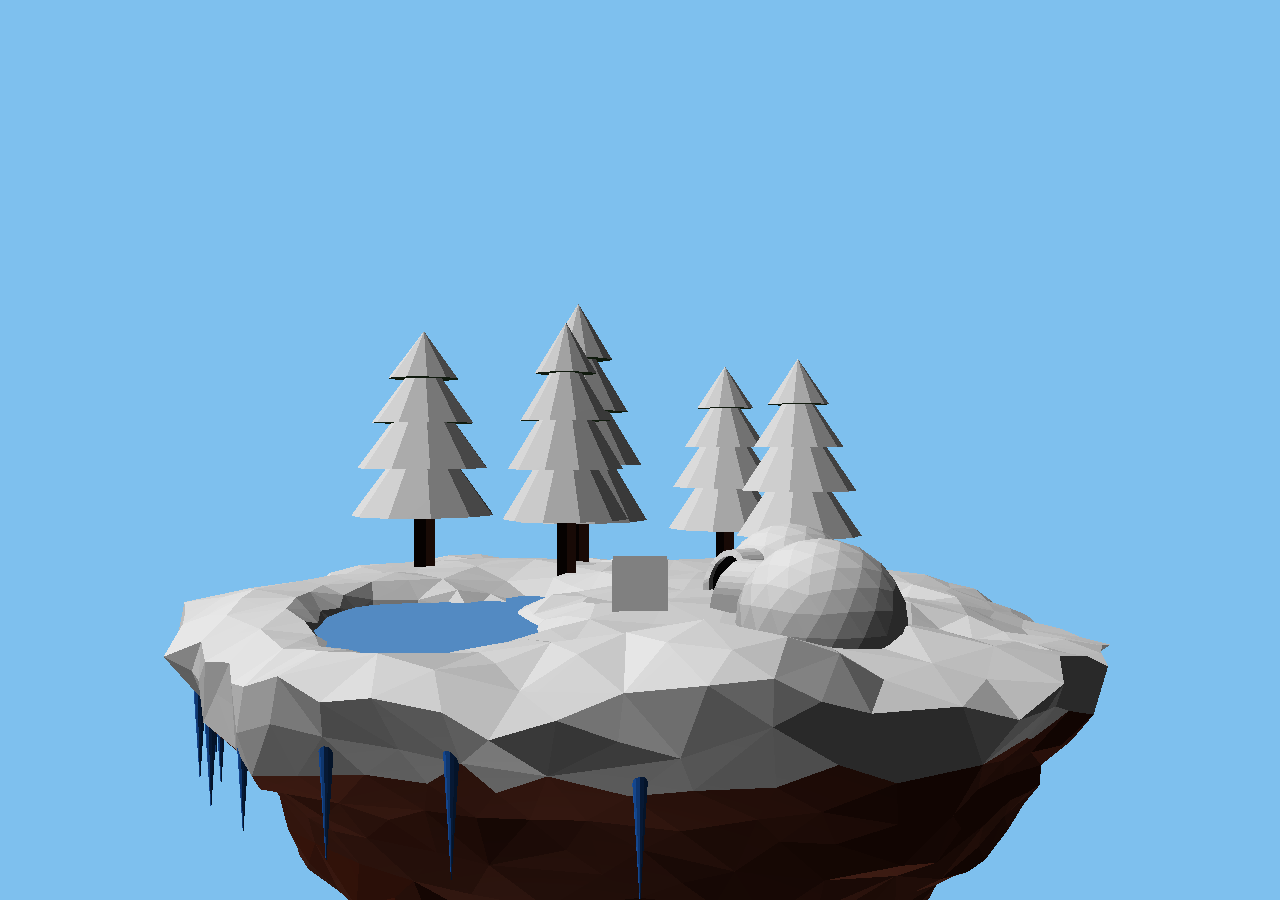
==== index.html @ ad668b82 "first commit" ====
<html>
	<head>
		<title>My first three.js app</title>
		<style>
			body { margin: 0; }
			canvas { width: 100%; height: 100% }
		</style>
	</head>
	<body>
		<script src="js/three.min.js"></script>
    <script src="js/GLTFLoader.js"></script>
    <script src="js/OBJLoader.js"></script>
    <script src="js/OrbitControls.js"></script>
		<script>

      //Setup Scene
			var scene = new THREE.Scene();
      scene.background = new THREE.Color( 0x7EC0EE);

      //Starter Camera
      var camera = new THREE.PerspectiveCamera( 45, window.innerWidth / window.innerHeight, 1, 10000 );

      //Orbit Controls
      var controls = new THREE.OrbitControls( camera );

      //controls.update() must be called after any manual changes to the camera's transform
      camera.position.set( 0, 0, 5);
      controls.update();

			var renderer = new THREE.WebGLRenderer();
			renderer.setSize( window.innerWidth, window.innerHeight );
			document.body.appendChild( renderer.domElement );



			var geometry = new THREE.BoxGeometry( .2, .2, .2 );
			var material = new THREE.MeshBasicMaterial( { color: 0x808080 } );
			var cube = new THREE.Mesh( geometry, material );
			scene.add( cube );
      cube.position.set(0,-.5,1);

      //Lighting
      var light = new THREE.DirectionalLight( 0x404040 ); // soft white light
      light.intensity = 4.5;
      light.position.set(-20,30,10)
      scene.add( light );

      var light2 = new THREE.SpotLight( 0x404040 ); // soft white light
      light2.intensity = 3;
      light2.position.set(-3,-30,-10)
      scene.add( light2 );

      var light3 = new THREE.AmbientLight( 0x404040 ); // soft white light
      light3.intensity = 1;
      scene.add( light3 );


      // Load Snow Island
      var loader = new THREE.GLTFLoader();
      loader.load(
      	// resource URL
      	'assets/island-gltf/WinterIslandv2.glb',
      	// called when the resource is loaded
      	function ( gltf ) {

          gltf.scene.scale.set(0.3,0.3,0.3);
          gltf.scene.position.set(0,-2,0);
      		scene.add( gltf.scene );
      	},
      	// called while loading is progressing
      	function ( xhr ) {

      		console.log( ( xhr.loaded / xhr.total * 100 ) + '% loaded' );

      	},
      	// called when loading has errors
      	function ( error ) {
      		console.log( 'An error happened' );

      	}
      );

      var raycaster = new THREE.Raycaster();
      var mouse = new THREE.Vector2();

      function onMouseMove( event ) {

      	// calculate mouse position in normalized device coordinates
      	// (-1 to +1) for both components

      	mouse.x = ( event.clientX / window.innerWidth ) * 2 - 1;
      	mouse.y = - ( event.clientY / window.innerHeight ) * 2 + 1;

      }

			var animate = function () {
				requestAnimationFrame( animate );


      	// update the picking ray with the camera and mouse position
      	raycaster.setFromCamera( mouse, camera );

      	// calculate objects intersecting the picking ray
      	var intersects = raycaster.intersectObjects( scene.children );

        if(intersects.length>0){
          // intersects[0].object.material.color.set(0xff0000);
          intersects[0].object.scale.set(1.5,1.5,1.5);

        }else{
					//this wont work with multiple objects!
          cube.material.color.set(0x808080);
          cube.scale.set(1,1,1)
        }
        // cube.scale.set(1,1,1);




				// cube.rotation.x += 0.01;
				// cube.rotation.y += 0.01;
        controls.update();

				renderer.render( scene, camera );
			};
      window.addEventListener( 'mousemove', onMouseMove, false );

      window.requestAnimationFrame(animate);

			// animate();
		</script>
	</body>
</html>
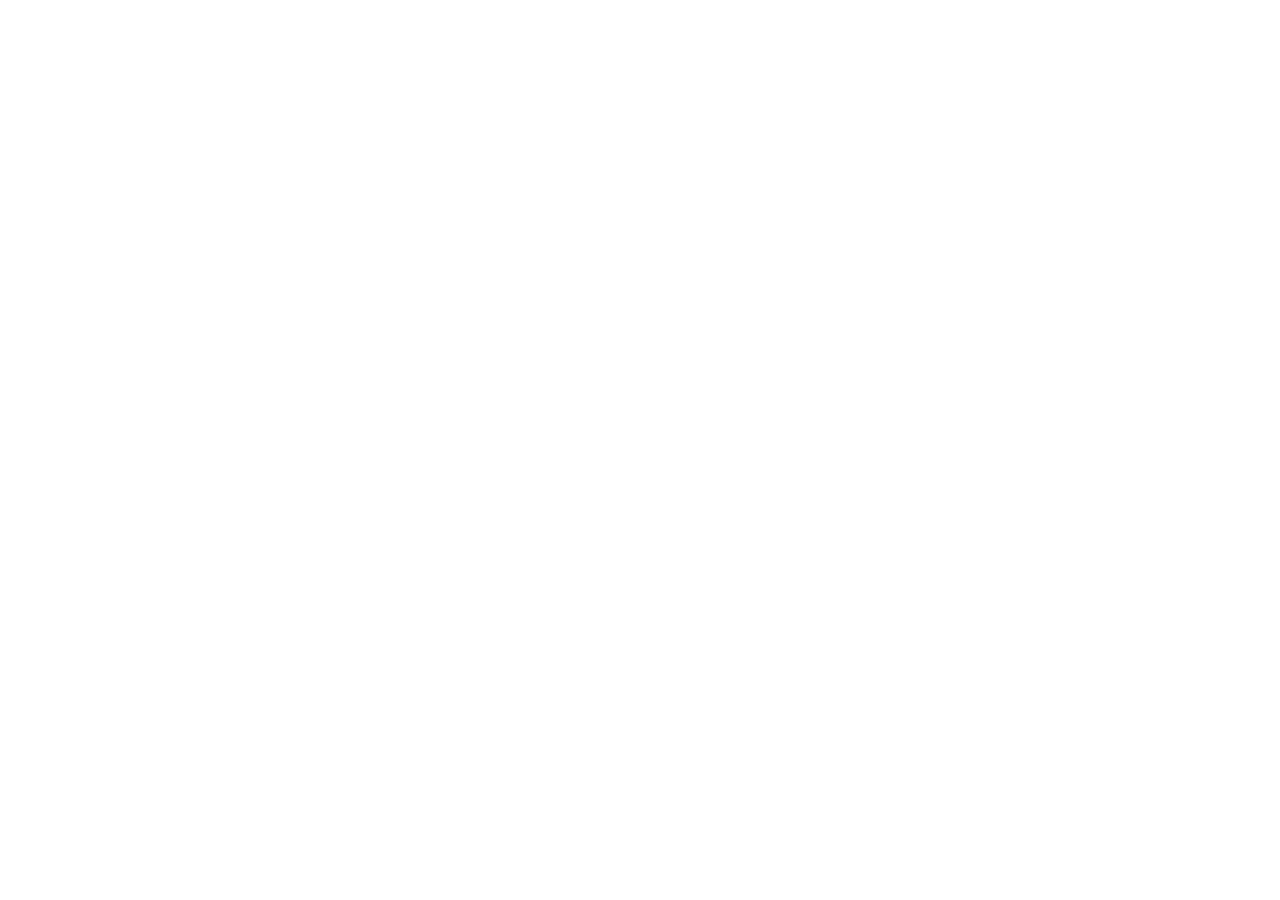
==== commit 57ebe0a3: "started primary" ====
--- a/index.html
+++ b/index.html
@@ -1,133 +1,169 @@
 <html>
 	<head>
-		<title>My first three.js app</title>
+		<title></title>
 		<style>
 			body { margin: 0; }
 			canvas { width: 100%; height: 100% }
 		</style>
 	</head>
 	<body>
-		<script src="js/three.min.js"></script>
-    <script src="js/GLTFLoader.js"></script>
-    <script src="js/OBJLoader.js"></script>
+    <script src="js/three.min.js"></script>
     <script src="js/OrbitControls.js"></script>
+		<script src="js/GLTFLoader.js"></script>
+    <script src="js/three.interaction.js"></script>
+		<script src="js/animations.js"></script>
+		<script src="js/Tween.js"></script>
 		<script>
-
-      //Setup Scene
+			//create scene
 			var scene = new THREE.Scene();
       scene.background = new THREE.Color( 0x7EC0EE);
-
-      //Starter Camera
-      var camera = new THREE.PerspectiveCamera( 45, window.innerWidth / window.innerHeight, 1, 10000 );
+			var camera = new THREE.PerspectiveCamera( 75, window.innerWidth/window.innerHeight, 0.1, 1000 );
+			var renderer = new THREE.WebGLRenderer();
+      const interaction = new THREE.Interaction(renderer, scene, camera);
+			renderer.setSize( window.innerWidth, window.innerHeight );
+			document.body.appendChild( renderer.domElement );
 
       //Orbit Controls
       var controls = new THREE.OrbitControls( camera );
-
-      //controls.update() must be called after any manual changes to the camera's transform
       camera.position.set( 0, 0, 5);
       controls.update();
 
-			var renderer = new THREE.WebGLRenderer();
-			renderer.setSize( window.innerWidth, window.innerHeight );
-			document.body.appendChild( renderer.domElement );
+			//create 2 cubes
+			var geometry = new THREE.BoxGeometry( 1,1,1);
+			var material = new THREE.MeshBasicMaterial( { color: 0x00ff00 } );
+      var material2 = new THREE.MeshBasicMaterial( { color: 0xffffff } );
+			var cube = new THREE.Mesh( geometry, material );
+      var cube2 = new THREE.Mesh(geometry,material2);
+			scene.add( cube );
+      scene.add(cube2);
+      cube.position.set(-.7,-.6,.7);
+			cube.scale.set( .15, .15, .15 );
+      cube2.position.set(.6,-.3,1.3);
+			cube2.scale.set( .15, .15, .15 );
+
+			//Lighting
+			var light = new THREE.DirectionalLight( 0x404040 ); // soft white light
+			light.intensity = 4.5;
+			light.position.set(-20,30,10)
+			scene.add( light );
+
+			var light2 = new THREE.SpotLight( 0x404040 ); // soft white light
+			light2.intensity = 3;
+			light2.position.set(-3,-30,-10)
+			scene.add( light2 );
+
+			var light3 = new THREE.AmbientLight( 0x404040 ); // soft white light
+			light3.intensity = 1;
+			scene.add( light3 );
+
+
+			// Load Snow Island
+			var loader = new THREE.GLTFLoader();
+			loader.load(
+				// resource URL
+				'assets/island-gltf/WinterIslandv2.glb',
+				// called when the resource is loaded
+				function ( gltf ) {
+
+					gltf.scene.scale.set(0.3,0.3,0.3);
+					gltf.scene.position.set(0,-2,0);
+					gltf.scene.name = "island";
+					scene.add( gltf.scene );
+				},
+				// called while loading is progressing
+				function ( xhr ) {
+
+					console.log( ( xhr.loaded / xhr.total * 100 ) + '% loaded' );
+
+				},
+				// called when loading has errors
+				function ( error ) {
+					console.log( 'An error happened' );
+
+				}
+			);
+
+			// loader.load(
+			// 	// resource URL
+			// 	'assets/sled/sled.gltf',
+			// 	// called when the resource is loaded
+			// 	function ( gltf ) {
+			//
+			// 		gltf.scene.scale.set(0.005,0.005,0.005);
+			// 		gltf.scene.position.set(0,-.555,1.1);
+			// 		gltf.scene.name = "island";
+			// 		scene.add( gltf.scene );
+			// 	},
+			// 	// called while loading is progressing
+			// 	function ( xhr ) {
+			//
+			// 		console.log( ( xhr.loaded / xhr.total * 100 ) + '% loaded' );
+			//
+			// 	},
+			// 	// called when loading has errors
+			// 	function ( error ) {
+			// 		console.log( 'An error happened' );
+			//
+			// 	}
+			// );
 
 
 
-			var geometry = new THREE.BoxGeometry( .2, .2, .2 );
-			var material = new THREE.MeshBasicMaterial( { color: 0x808080 } );
-			var cube = new THREE.Mesh( geometry, material );
-			scene.add( cube );
-      cube.position.set(0,-.5,1);
-
-      //Lighting
-      var light = new THREE.DirectionalLight( 0x404040 ); // soft white light
-      light.intensity = 4.5;
-      light.position.set(-20,30,10)
-      scene.add( light );
-
-      var light2 = new THREE.SpotLight( 0x404040 ); // soft white light
-      light2.intensity = 3;
-      light2.position.set(-3,-30,-10)
-      scene.add( light2 );
-
-      var light3 = new THREE.AmbientLight( 0x404040 ); // soft white light
-      light3.intensity = 1;
-      scene.add( light3 );
-
-
-      // Load Snow Island
-      var loader = new THREE.GLTFLoader();
-      loader.load(
-      	// resource URL
-      	'assets/island-gltf/WinterIslandv2.glb',
-      	// called when the resource is loaded
-      	function ( gltf ) {
-
-          gltf.scene.scale.set(0.3,0.3,0.3);
-          gltf.scene.position.set(0,-2,0);
-      		scene.add( gltf.scene );
-      	},
-      	// called while loading is progressing
-      	function ( xhr ) {
-
-      		console.log( ( xhr.loaded / xhr.total * 100 ) + '% loaded' );
-
-      	},
-      	// called when loading has errors
-      	function ( error ) {
-      		console.log( 'An error happened' );
-
-      	}
-      );
-
-      var raycaster = new THREE.Raycaster();
-      var mouse = new THREE.Vector2();
-
-      function onMouseMove( event ) {
-
-      	// calculate mouse position in normalized device coordinates
-      	// (-1 to +1) for both components
-
-      	mouse.x = ( event.clientX / window.innerWidth ) * 2 - 1;
-      	mouse.y = - ( event.clientY / window.innerHeight ) * 2 + 1;
-
-      }
-
+			console.log(scene);
 			var animate = function () {
 				requestAnimationFrame( animate );
+				//traverse the scene to access each object
+				scene.traverse( function( node ) {
+					//if node is the island or child of the island, ignore!
 
+					if ( node instanceof THREE.Mesh && node.parent !== scene.getObjectByName("island")) {
+						node.on('mouseover', function(ev) {
+							var x = node.scale.x;
+							var y = node.scale.y;
+							var z = node.scale.z;
+							// node.scale.set(1.2,1.2,1.2);
+							new TWEEN.Tween( node.scale ).to( {
+								x: node.scale.x * 1.5,
+								y: node.scale.y * 1.5,
+								z: node.scale.z * 1.5}, 200)
+							.easing( TWEEN.Easing.Cubic.Out).start();
+							// node.scale.set(x*1.5,y*1.5,z*1.5);
+							new TWEEN.Tween( node.scale ).to( {
+								x: node.scale.x * .75,
+								y: node.scale.y * .75,
+								z: node.scale.z * .75}, 1000 ).delay(200)
+							.easing( TWEEN.Easing.Elastic.Out).start();
+						});
 
-      	// update the picking ray with the camera and mouse position
-      	raycaster.setFromCamera( mouse, camera );
+						// node.on('touchmove', function(ev) {
+						// 	node.scale(1,1,1);
+						// });
+						node.on('touchstart', function(ev) {
+							node.scale(1,1,1);
+						});
+						node.on('click', function(ev) {
+							new TWEEN.Tween( camera.position ).to( {
+								x: node.position.x + 2*node.scale.x,
+								y: node.position.y+ 2*node.scale.y,
+								z: node.position.z + 2*node.scale.z}, 3000)
+								.easing( TWEEN.Easing.Cubic.Out).start();
 
-      	// calculate objects intersecting the picking ray
-      	var intersects = raycaster.intersectObjects( scene.children );
+								new TWEEN.Tween( controls.target).to( {
+									x: node.position.x,
+									y: node.position.y,
+									z: node.position.z}, 3000)
+									.easing( TWEEN.Easing.Cubic.Out).onUpdate(function(){controls.update()}).start();
+								});
+							}
+						});
+						render();
+					};
 
-        if(intersects.length>0){
-          // intersects[0].object.material.color.set(0xff0000);
-          intersects[0].object.scale.set(1.5,1.5,1.5);
-
-        }else{
-					//this wont work with multiple objects!
-          cube.material.color.set(0x808080);
-          cube.scale.set(1,1,1)
-        }
-        // cube.scale.set(1,1,1);
-
-
-
-
-				// cube.rotation.x += 0.01;
-				// cube.rotation.y += 0.01;
-        controls.update();
-
+			function render(){
+				TWEEN.update();
 				renderer.render( scene, camera );
-			};
-      window.addEventListener( 'mousemove', onMouseMove, false );
-
-      window.requestAnimationFrame(animate);
-
-			// animate();
+			}
+			animate();
 		</script>
 	</body>
 </html>
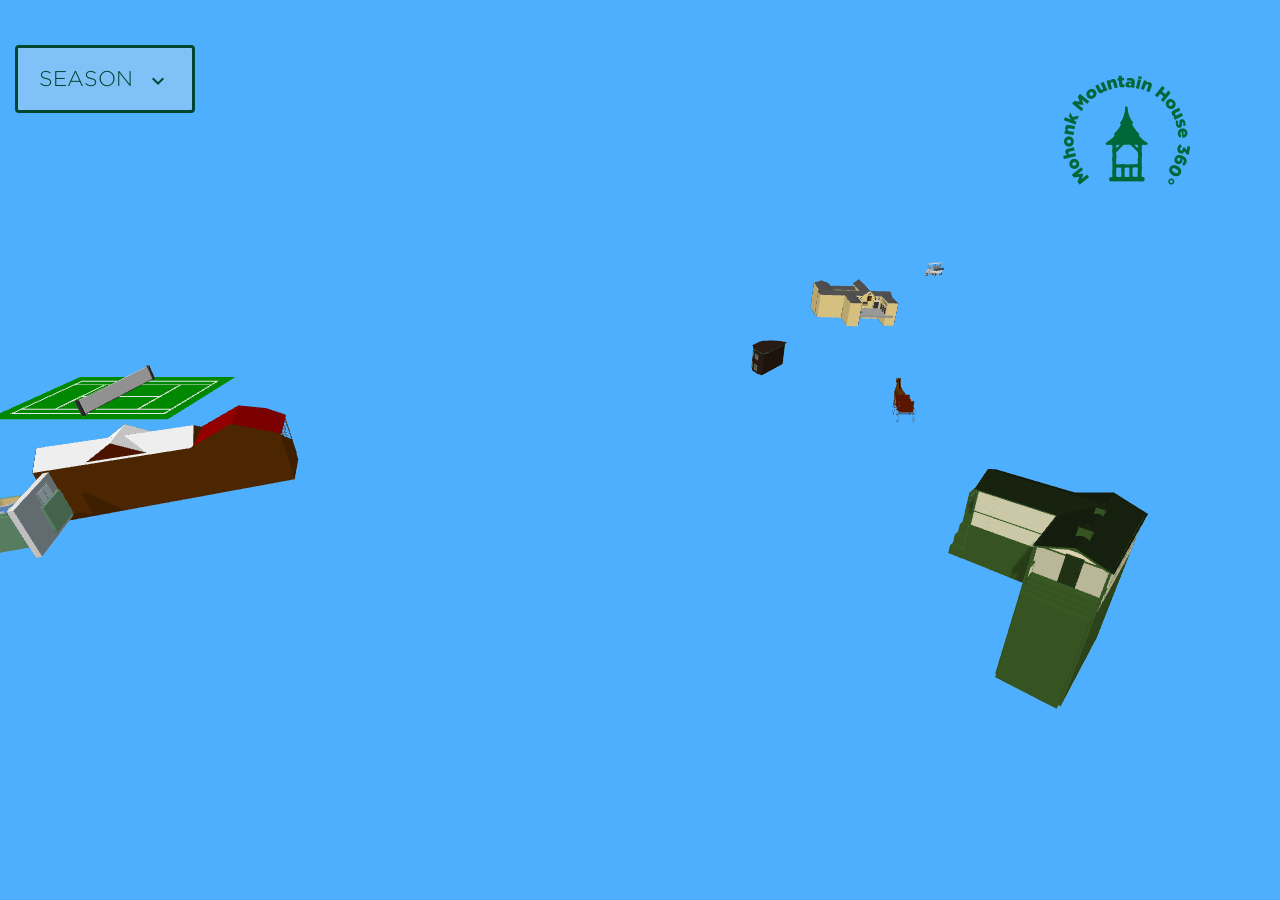
==== commit 46417150: "removed old outer directory" ====
--- a/index.html
+++ b/index.html
@@ -1,169 +1,229 @@
-<html>
-	<head>
-		<title></title>
-		<style>
-			body { margin: 0; }
-			canvas { width: 100%; height: 100% }
-		</style>
-	</head>
-	<body>
-    <script src="js/three.min.js"></script>
-    <script src="js/OrbitControls.js"></script>
-		<script src="js/GLTFLoader.js"></script>
-    <script src="js/three.interaction.js"></script>
-		<script src="js/animations.js"></script>
-		<script src="js/Tween.js"></script>
-		<script>
-			//create scene
-			var scene = new THREE.Scene();
-      scene.background = new THREE.Color( 0x7EC0EE);
-			var camera = new THREE.PerspectiveCamera( 75, window.innerWidth/window.innerHeight, 0.1, 1000 );
-			var renderer = new THREE.WebGLRenderer();
-      const interaction = new THREE.Interaction(renderer, scene, camera);
-			renderer.setSize( window.innerWidth, window.innerHeight );
-			document.body.appendChild( renderer.domElement );
-
-      //Orbit Controls
-      var controls = new THREE.OrbitControls( camera );
-      camera.position.set( 0, 0, 5);
-      controls.update();
-
-			//create 2 cubes
-			var geometry = new THREE.BoxGeometry( 1,1,1);
-			var material = new THREE.MeshBasicMaterial( { color: 0x00ff00 } );
-      var material2 = new THREE.MeshBasicMaterial( { color: 0xffffff } );
-			var cube = new THREE.Mesh( geometry, material );
-      var cube2 = new THREE.Mesh(geometry,material2);
-			scene.add( cube );
-      scene.add(cube2);
-      cube.position.set(-.7,-.6,.7);
-			cube.scale.set( .15, .15, .15 );
-      cube2.position.set(.6,-.3,1.3);
-			cube2.scale.set( .15, .15, .15 );
-
-			//Lighting
-			var light = new THREE.DirectionalLight( 0x404040 ); // soft white light
-			light.intensity = 4.5;
-			light.position.set(-20,30,10)
-			scene.add( light );
-
-			var light2 = new THREE.SpotLight( 0x404040 ); // soft white light
-			light2.intensity = 3;
-			light2.position.set(-3,-30,-10)
-			scene.add( light2 );
-
-			var light3 = new THREE.AmbientLight( 0x404040 ); // soft white light
-			light3.intensity = 1;
-			scene.add( light3 );
-
-
-			// Load Snow Island
-			var loader = new THREE.GLTFLoader();
-			loader.load(
-				// resource URL
-				'assets/island-gltf/WinterIslandv2.glb',
-				// called when the resource is loaded
-				function ( gltf ) {
-
-					gltf.scene.scale.set(0.3,0.3,0.3);
-					gltf.scene.position.set(0,-2,0);
-					gltf.scene.name = "island";
-					scene.add( gltf.scene );
-				},
-				// called while loading is progressing
-				function ( xhr ) {
-
-					console.log( ( xhr.loaded / xhr.total * 100 ) + '% loaded' );
-
-				},
-				// called when loading has errors
-				function ( error ) {
-					console.log( 'An error happened' );
-
-				}
-			);
-
-			// loader.load(
-			// 	// resource URL
-			// 	'assets/sled/sled.gltf',
-			// 	// called when the resource is loaded
-			// 	function ( gltf ) {
-			//
-			// 		gltf.scene.scale.set(0.005,0.005,0.005);
-			// 		gltf.scene.position.set(0,-.555,1.1);
-			// 		gltf.scene.name = "island";
-			// 		scene.add( gltf.scene );
-			// 	},
-			// 	// called while loading is progressing
-			// 	function ( xhr ) {
-			//
-			// 		console.log( ( xhr.loaded / xhr.total * 100 ) + '% loaded' );
-			//
-			// 	},
-			// 	// called when loading has errors
-			// 	function ( error ) {
-			// 		console.log( 'An error happened' );
-			//
-			// 	}
-			// );
-
-
-
-			console.log(scene);
-			var animate = function () {
-				requestAnimationFrame( animate );
-				//traverse the scene to access each object
-				scene.traverse( function( node ) {
-					//if node is the island or child of the island, ignore!
-
-					if ( node instanceof THREE.Mesh && node.parent !== scene.getObjectByName("island")) {
-						node.on('mouseover', function(ev) {
-							var x = node.scale.x;
-							var y = node.scale.y;
-							var z = node.scale.z;
-							// node.scale.set(1.2,1.2,1.2);
-							new TWEEN.Tween( node.scale ).to( {
-								x: node.scale.x * 1.5,
-								y: node.scale.y * 1.5,
-								z: node.scale.z * 1.5}, 200)
-							.easing( TWEEN.Easing.Cubic.Out).start();
-							// node.scale.set(x*1.5,y*1.5,z*1.5);
-							new TWEEN.Tween( node.scale ).to( {
-								x: node.scale.x * .75,
-								y: node.scale.y * .75,
-								z: node.scale.z * .75}, 1000 ).delay(200)
-							.easing( TWEEN.Easing.Elastic.Out).start();
-						});
-
-						// node.on('touchmove', function(ev) {
-						// 	node.scale(1,1,1);
-						// });
-						node.on('touchstart', function(ev) {
-							node.scale(1,1,1);
-						});
-						node.on('click', function(ev) {
-							new TWEEN.Tween( camera.position ).to( {
-								x: node.position.x + 2*node.scale.x,
-								y: node.position.y+ 2*node.scale.y,
-								z: node.position.z + 2*node.scale.z}, 3000)
-								.easing( TWEEN.Easing.Cubic.Out).start();
-
-								new TWEEN.Tween( controls.target).to( {
-									x: node.position.x,
-									y: node.position.y,
-									z: node.position.z}, 3000)
-									.easing( TWEEN.Easing.Cubic.Out).onUpdate(function(){controls.update()}).start();
-								});
-							}
-						});
-						render();
-					};
-
-			function render(){
-				TWEEN.update();
-				renderer.render( scene, camera );
-			}
-			animate();
-		</script>
-	</body>
+<!DOCTYPE html>
+<html lang="en" dir="ltr">
+  <head>
+    <meta charset="utf-8">
+    <meta name="viewport" content="width=device-width, initial-scale=1, shrink-to-fit=no">
+    <title>Mohonk 360</title>
+    <link rel="stylesheet" href="https://stackpath.bootstrapcdn.com/bootstrap/4.1.3/css/bootstrap.min.css" integrity="sha384-MCw98/SFnGE8fJT3GXwEOngsV7Zt27NXFoaoApmYm81iuXoPkFOJwJ8ERdknLPMO" crossorigin="anonymous">
+    <link href="https://fonts.googleapis.com/icon?family=Material+Icons"
+      rel="stylesheet">
+    <link rel="stylesheet" href="css/main.css">
+  </head>
+  <body>
+    <!-- Temporary Javascript for hiding Loading Screen and Tutorial -->
+    <script type="text/javascript">
+      function hide(me){
+        // console.log(me);
+        // var x = document.getElementById(me);
+        // me.style.animation = "fadeOut 3s"
+        // me.style.opacity = 0;
+        me.hidden = true;
+      }
+    </script>
+
+    <!-- Initial Loading Screen -->
+    <div  id="loadingScreen" class="fullscreen">
+      <img id="loadingLogo"src="assets/img/logo.5x.png" alt="">
+      <h3 id="loadingText" class="text-center"></h3>
+    </div>
+
+    <!-- Transparent Tutorial Screens -->
+    <!-- <div id="tutorialScreen" class="fullscreen" onclick="hide(tutorialScreen);endIntro();resetCamera()">
+      <h1 id="tutorialOne" class="text-center tutorialText">CLICK, DRAG, ROTATE ANYWHERE TO EXPLORE</h1>
+      <img id="click" class="tutorialImage" src="assets/icons/CLICK.png" alt="">
+      <img id="zoom" class="tutorialImage"  src="assets/icons/DRAG.png" alt="">
+      <img id="rotate" class="tutorialImage" src="assets/icons/ROTATE.png" alt="">
+      <h1 id="tutorialTwo" class="text-center tutorialText">FIND OUT DIFFERNT THINGS TO DO IN DIFFERENT SEASONS</h1>
+    </div> -->
+
+    <!-- Nav Interface -->
+    <div class="container-fluid">
+      <div id="topbar" class="row">
+        <!-- Back Button-->
+        <div id="backButton" class="col-4 col-md-3 col-lg-2" hidden="true">
+          <button id="backButtonButton" type="button" class="btn btn-lg btn-outline-light" onclick="resetCamera()">
+            <i  class="material-icons backArrow">
+              arrow_back_ios
+            </i>
+            BACK
+          </button>
+        </div>
+
+        <!-- Season Selection Dropdown -->
+        <div class="col-8 col-md-9 col-lg-10 align-self-start"  data-toggle="collapse" data-target="#collapseThree" aria-expanded="false" aria-controls="collapseThree">
+          <div class="accordion" id="seasonDropdown">
+            <div id="seasonCard" class="card">
+              <div class="card-header" id="seasonHeading">
+                <button class="btn seasonButton collapsed" type="button" data-toggle="collapse" data-target="#collapseThree" aria-expanded="false" aria-controls="collapseThree">
+                  SEASON
+                  <i id="expandIcon" class="material-icons">
+                  expand_more
+                  </i>
+                </button>
+              </div>
+              <div id="collapseThree" class="collapse" aria-labelledby="seasonHeading" data-parent="#seasonDropdown">
+                <div class="card-header" id="springHeading">
+                    <button class="btn seasonButton collapsed" type="button" onclick="seasonChanger(1)">
+                      SPRING
+                    </button>
+                </div>
+                <div class="card-header" id="summerHeading">
+                  <button class="btn seasonButton collapsed" type="button" onclick="seasonChanger(2)">
+                    SUMMER
+                  </button>
+                </div>
+                <div class="card-header" id="autumnHeading">
+                  <button class="btn seasonButton collapsed" type="button" onclick="seasonChanger(3)">
+                    AUTUMN
+                  </button>
+                </div>
+                <div class="card-header" id="winterHeading">
+                  <button class="btn seasonButton collapsed" type="button" onclick="seasonChanger(4)">
+                    WINTER
+                  </button>
+                </div>
+              </div>
+            </div>
+          </div>
+        </div>
+
+        <!-- Animated Sun Logo -->
+        <div id="logoWrapper" class="d-none d-sm-none d-md-block" align="center">
+          <!-- <h1 id="sunTitle">Map Tests</h1> -->
+          <img id="topbarLogo"src="assets/img/logo.5x.png" alt="">
+        </div>
+
+      </div>
+    </div>
+
+    <!-- Object Description -->
+    <div id="objectTitleBox" hidden="true" class="text-center" data-toggle="modal" data-target="#mainModal">
+      <h1 id="objectTitle"></h1>
+      <p id="more" class="text-center"></p>
+    </div>
+
+
+
+    <!-- Modal -->
+    <!-- <div class="modal  fade " id="mainModal" tabindex="-1" role="dialog" aria-labelledby="exampleModalLabel" aria-hidden="true">
+      <div class="modal-full modal-dialog " role="document">
+        <div class="modal-content">
+          <div class="modal-header">
+            <h5 class="modal-title" id="modalLabel">Modal title</h5>
+            <button type="button" class="close" data-dismiss="modal" aria-label="Close">
+              <span aria-hidden="true">&times;</span>
+            </button>
+          </div>
+          <div class="modal-body" id="modalBody">
+            ...
+          </div>
+          <div class="modal-footer">
+            <button type="button" class="btn btn-outline-light" data-dismiss="modal">Close</button>
+          </div>
+        </div>
+      </div>
+    </div> -->
+    <div class="modal fade" id="mainModal" tabindex="-1" role="dialog" aria-hidden="true">
+      <div id="mainModalDialog" class="modal-dialog modal-dialog-centered" role="document">
+        <div id="modalFullscreen" class="modal-content">
+          <div class="modal-body">
+            <div class="container-fluid">
+              <div class="row">
+                <div id="infoBox" class="col-md-12 col-lg-6 align-items-center">
+                  <div class="row align-self-start">
+                    <a id="exitButton"class="btn btn-outline-light btn-lg" data-dismiss="modal" aria-label="Close">
+                      <i class="material-icons backArrow">
+                      arrow_back_ios
+                      </i>
+                      BACK
+                    </a>
+                  </div>
+
+                  <div id="modalTitleRow" class="row justify-content-center text-center">
+                    <div class="col-12">
+                      <i id="modalPlayButton" class="material-icons md-24" data-toggle="modal" data-target="#videoModal">
+                      play_circle_filled
+                      </i>
+                    </div>
+                    <div class="col-12">
+                      <h1 id="modalTitle"></h1>
+                    </div>
+                    <div class="col-12">
+                      <h3 id="modalSeason">All Seasons</h3>
+                    </div>
+                    <div class="col-12">
+                      <p id="modalDescription"></p>
+                    </div>
+                  </div>
+                </div>
+              </div>
+            </div>
+          </div>
+        </div>
+      </div>
+    </div>
+
+    <div class="modal fade" id="videoModal" tabindex="-1" role="dialog" aria-hidden="true">
+      <div class="modal-dialog modal-dialog-centered" role="document">
+
+        <div class="videoModalContent modal-content" data-toggle="modal" data-target="#videoModal">
+          <video id="mainVideo" controls onclick="this.paused? this.play() : this.pause()"></video>
+        </div>
+      </div>
+    </div>
+
+    <!-- <div class="modal"  role="dialog">
+      <div class="modal-dialog" role="document">
+        <div class="modal-content">
+          <div class="modal-header">
+            <h5 class="modal-title">Modal title</h5>
+            <button type="button" class="close" data-dismiss="modal" aria-label="Close">
+              <span aria-hidden="true">&times;</span>
+            </button>
+          </div>
+          <div class="modal-body">
+            <p>Modal body text goes here.</p>
+          </div>
+          <div class="modal-footer">
+            <button type="button" class="btn btn-primary">Save changes</button>
+            <button type="button" class="btn btn-secondary" data-dismiss="modal">Close</button>
+          </div>
+        </div>
+      </div>
+    </div> -->
+
+
+
+    <!-- Libs -->
+    <script src="js/libs/three.min.js"></script>
+    <script src="js/libs/OrbitControls.js"></script>
+    <script src="js/libs/three.interaction.js"></script>
+    <script src="js/libs/Tween.js"></script>
+    <script src="js/libs/GLTFLoader.js"></script>
+
+    <script src="js/libs/EffectComposer.js"></script>
+    <script src="js/libs/RenderPass.js"></script>
+    <script src="js/libs/ShaderPass.js"></script>
+    <script src="js/libs/CopyShader.js"></script>
+    <script src="js/libs/BokehShader.js"></script>
+
+    <!-- <script src="json/test.js"></script> -->
+    <!-- Subjects -->
+    <script src="js/subjects/lights.js"></script>
+    <script src="js/subjects/summer.js"></script>
+    <script src="js/subjects/winter.js"></script>
+    <script src="js/subjects/test.js"></script>
+
+    <!-- Load Animations -->
+    <script src="js/animations.js"></script>
+
+    <!-- Load Scene-->
+    <script src="js/SceneManager.js"></script>
+    <!-- <script src="js/main.jss"></script> -->
+
+    <!-- Bootstrap -->
+    <script src="https://code.jquery.com/jquery-3.3.1.slim.min.js" integrity="sha384-q8i/X+965DzO0rT7abK41JStQIAqVgRVzpbzo5smXKp4YfRvH+8abtTE1Pi6jizo" crossorigin="anonymous"></script>
+    <script src="https://cdnjs.cloudflare.com/ajax/libs/popper.js/1.14.3/umd/popper.min.js" integrity="sha384-ZMP7rVo3mIykV+2+9J3UJ46jBk0WLaUAdn689aCwoqbBJiSnjAK/l8WvCWPIPm49" crossorigin="anonymous"></script>
+    <script src="https://stackpath.bootstrapcdn.com/bootstrap/4.1.3/js/bootstrap.min.js" integrity="sha384-ChfqqxuZUCnJSK3+MXmPNIyE6ZbWh2IMqE241rYiqJxyMiZ6OW/JmZQ5stwEULTy" crossorigin="anonymous"></script>
+  </body>
 </html>
--- a/css/main.css
+++ b/css/main.css
@@ -0,0 +1,400 @@
+@import url('https://fonts.googleapis.com/css?family=Open+Sans');
+
+@font-face {
+    font-family: GothamLight;
+    src: url("../assets/fonts/GothamLightRegular.otf") format("opentype");
+}
+@font-face {
+    font-family: GothamBold;
+    src: url("../assets/fonts/GothamBoldRegular.ttf");
+}
+@font-face {
+    font-family: AvenirNext;
+    src: url("../assets/fonts/AvenirNext.otf") format("opentype");
+}
+
+
+/* Loading Screen & Tutorial */
+.fullscreen{
+  z-index: 99;
+  position: absolute;
+  width: 100vw;
+  height: 100vh;
+  margin: 0;
+  top: 0;
+  left: 0;
+}
+
+#loadingScreen{
+  background-color: #E1DCC8;
+  opacity: 0;
+  pointer-events: none;
+}
+
+#loadingLogo{
+  width: 50vh;
+  left: 50%;
+  top: 20vh;
+  transform: translateX(-50%);
+  position: fixed;
+  /* opacity: 0; */
+  /* animation: fadeIn 5s;
+  -webkit-animation: fadeIn 5s; */
+}
+#loadingText{
+  top: 65vh;
+  font-family: GothamLight;
+  font-size: 4vh;
+  color: #2c302d;
+  left: 50%;
+  transform: translateX(-50%);
+  position: fixed;
+}
+
+#tutorialScreen{
+  z-index: 95;
+  background-color: rgb(128,128,128,.7);
+  /* opacity: .6; */
+}
+.tutorialText{
+  bottom: 50vh;
+  font-family: GothamBold;
+  font-size: 5vh;
+  color: #014631;
+  left: 50%;
+  transform: translateX(-50%);
+  position: fixed;
+}
+#tutorialOne{
+}
+#tutorialTwo{
+  opacity: 0;
+}
+
+#topbar{
+  padding-top: 5vh;
+  /* opacity: 0; */
+  z-index: 98;
+  position: relative;
+  pointer-events:none;
+}
+#sunTitle{
+  font-family: 'Open Sans',serif;
+  color: white;
+}
+#seasonDropdownText{
+  bottom: 50vh;
+  font-family: GothamBold;
+  font-size: 5vh;
+  color: #014631;
+  left: 50%;
+  transform: translateX(-50%);
+  position: fixed;
+}
+.tutorialImage{
+  left: 50%;
+  bottom: 35vh;
+  transform: translateX(-50%);
+  position: fixed;
+}
+#click{
+  opacity: 0;
+}
+#zoom{
+  animation-delay: 3s;
+  opacity: 0;
+}
+#rotate{
+  animation-delay: 6s;
+  opacity: 0;
+}
+
+/* Title Box */
+#objectTitleBox {
+  /* display: inline-block; */
+  left: 50%;
+  transform: translateX(-50%);
+  position: fixed;
+  bottom: 10vh;
+  z-index: 90;
+  background-color: rgba(255, 255, 255, 0.66);
+  padding-left: 76px;
+  padding-right: 76px;
+  padding-top: 23px;
+  padding-bottom: 0px;
+  border-radius: 90px;
+}
+
+#objectTitle{
+  font-family: GothamBold;
+  text-transform: uppercase;
+  font-size: 34pt;
+  color: #014631;
+  white-space: nowrap;
+  overflow: hidden;
+}
+
+#more{
+  font-family: GothamLight;
+  font-size: 14pt;
+  color: #014631;
+}
+
+
+
+/* Nav Stuff*/
+#backButtonButton{
+  pointer-events:all;
+  font-family: GothamLight;
+  font-size: 16pt;
+  color: #014631;
+  border: 0px;
+  padding-left: 20px;
+  padding-right: 20px;
+  padding-top: 17px;
+  padding-bottom: 17px;
+}
+#backButtonButton:hover, #backButtonButton:visited, #backButtonButton:link, #backButtonButton:active
+{
+  color: #212522;
+  background-color: rgb(255,255,255, .3);
+}
+.backArrow{
+  color: #014631;
+  vertical-align: middle;
+}
+#seasonDropdown{
+  /* padding-top: 18px;
+  padding-left: 18px; */
+  pointer-events:all;
+  width: 180px;
+}
+#seasonCard{
+  background-color: rgba(255, 255, 255, 0.3);
+  border: 3px solid;
+  border-color: #014631;
+}
+
+.seasonButton{
+  color: #014631;
+  width: 100%;
+  height: 100%;
+  padding-left: 20px;
+  padding-right: 20px;
+  padding-top: 14px;
+  padding-bottom: 14px;
+  border-radius: 0px;
+  background-color: rgba(255, 255, 255, 0);
+  font-family: GothamLight;
+  font-size: 16pt;
+}
+#expandIcon{
+  color: #014631;
+  padding-right: 10px;
+  width: 2em;
+  vertical-align: middle;
+}
+
+.seasonButton:hover, .seasonButton:visited, .seasonButton:link, .seasonButton:active
+{
+  color: #212522;
+  background-color: rgb(53, 106, 89, .47);
+}
+.btn:focus, .btn:active {
+  outline: none !important;
+  box-shadow: none !important;
+}
+.card-header{
+  border: 0;
+  padding: 0;
+}
+#logoWrapper{
+  position: fixed;
+  right: 5vw;
+}
+#topbarLogo{
+  height: 20vh;
+}
+
+/* Modal stuff*/
+#infoBox{
+  height:100vh;
+  background: rgba(255,255,255,.88);
+  /* padding: 5%; */
+  display: flex;
+  font-family: 'Open Sans',serif;
+  color: white;
+}
+#exitButton{
+  font-family: GothamLight;
+  font-size: 16pt;
+  color: #014631;
+  border: 0px;
+  margin-left: 10vh;
+  margin-top: 10vw;
+}
+#modalTitleRow{
+  position: absolute;
+  width: 100%;
+  padding-left: 3vw;
+  padding-right: 3vw;
+  /* top: 35vh; */
+  /* padding-right: 3em; */
+}
+#modalPlayButton{
+  color: grey;
+  margin-bottom: 10px;
+  opacity: 88%;
+  font-size: 100px;
+}
+#modalTitle{
+  font-family: GothamBold;
+  font-size: 28pt;
+  color: #014631;
+  text-transform: uppercase;
+  margin-bottom: 16px;
+}
+#modalSeason{
+  font-family: GothamLight;
+  font-size: 16pt;
+  color: #014631;
+  text-transform: uppercase;
+  padding-bottom:25px;
+  border: 3px solid #b39625;
+  border-top: 0px;
+  border-left: 0px;
+  border-right: 0px
+}
+
+#modalDescription{
+  margin-top: 28px;
+  font-family: AvenirNext;
+  font-size: 12pt;
+  color: black;
+
+}
+
+
+#modalFullscreen{
+  /* background: url(../assets/img/radavist.jpg) no-repeat center top !important; */
+  background-size: cover;
+  width: 100vw;
+  height: 100vh;
+  margin: 0;
+  top: 0;
+  left: 0;
+}
+
+.modal-content{
+  border: 0;
+}
+
+.modal-dialog{
+  margin: 0;
+  max-width: 100vw;
+  height: 100vh;
+}
+.modal-body{
+  padding: 0px;
+}
+.videoModalContent{
+  /* width: 100vw;
+  height: 100vw; */
+  background-color: rgba(51,51,51,0.0);
+}
+.videoModalContent{
+  /* width: 100vw;
+  height: 100vw; */
+  background-color: rgba(51,51,51,0.0);
+}
+
+video{
+  width: 85vw;
+  margin-left: 7.5vw;
+  z-index: 99;
+}
+
+
+canvas {
+  width: 100vw;
+  height: 100vh;
+  display: block;
+  position: fixed;
+  top: 0;
+  left: 0;
+  z-index: 0;
+}
+
+/* Animations */
+@keyframes fadeIn {
+  from {
+    opacity: 0;
+  }
+
+  to {
+    opacity: 1;
+  }
+}
+
+@-webkit-keyframes fadeIn {
+  from {
+    opacity: 0;
+  }
+
+  to {
+    opacity: 1;
+  }
+}
+
+@keyframes fadeOut {
+  from {
+    opacity: 1;
+  }
+
+  to {
+    opacity: 0;
+  }
+}
+
+@-webkit-keyframes fadeOut {
+  from {
+    opacity: 1;
+  }
+
+  to {
+    opacity: 0;
+  }
+}
+@keyframes mymove {
+    from {top: 0px;}
+    to {top: 200px;}
+}
+
+@keyframes fadeInOut {
+  0% {
+    opacity: 0;
+  }
+
+  50%{
+    opacity: 1;
+  }
+
+  100%{
+    opacity: 0;
+  }
+}
+
+@-webkit-keyframes fadeInOut {
+  0% {
+    opacity: 0;
+  }
+  10%{
+    opacity: 1;
+  }
+  90%{
+    opacity: 1;
+  }
+  100%{
+    opacity: 0;
+  }
+}
